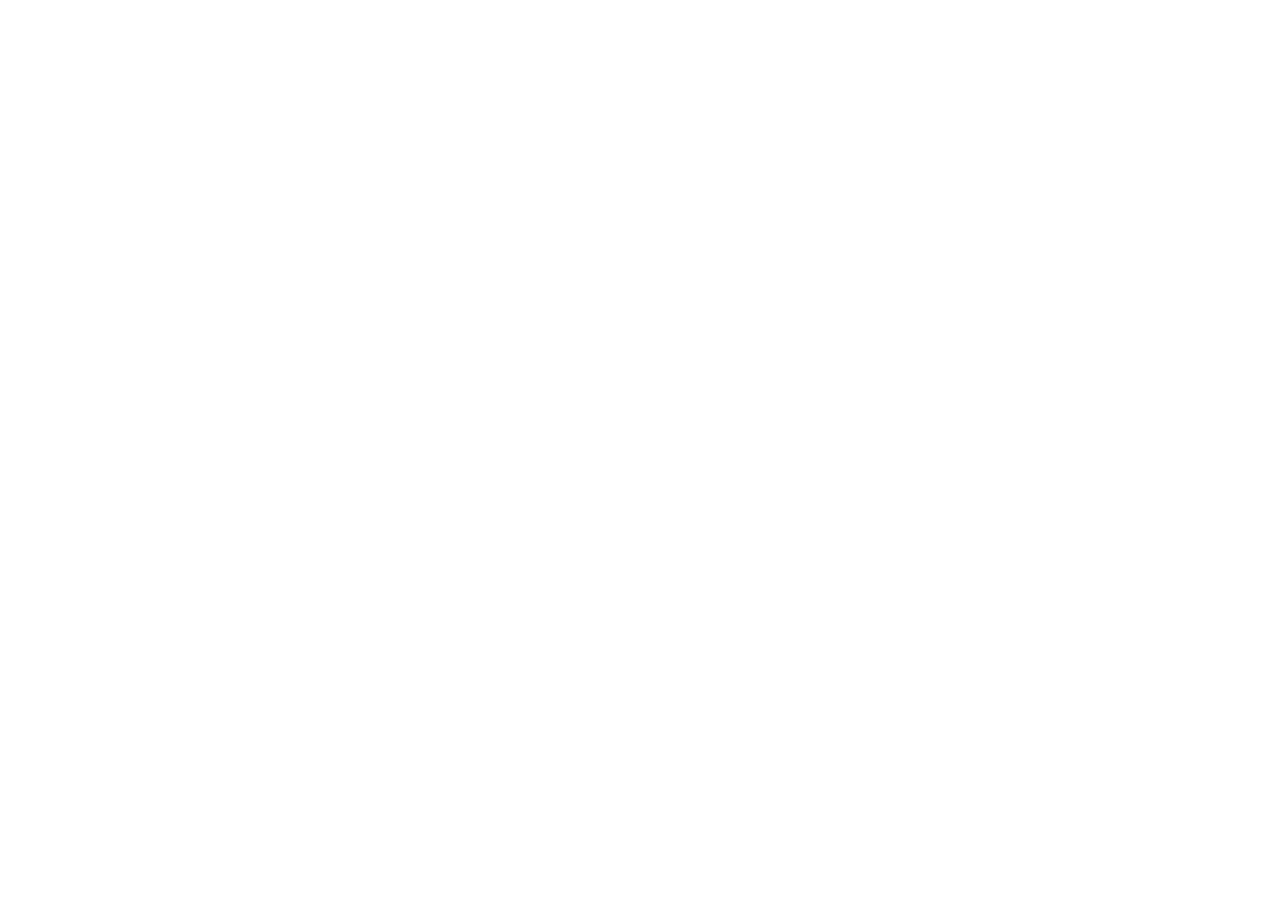
==== index.html @ 2b6e1b19 "Add: index.html and index.css and index.js..." ====
<!doctype html>
<html lang="en">
  <head>
    <meta charset="UTF-8" />
    <meta name="viewport" content="width=device-width, initial-scale=1.0" />
    <title>E-COMMERCE</title>
    <link rel="shortcut icon" href="/assets/image/icon/favicon.png" />
    <link rel="stylesheet" href="/assets/css/index.css" />
    <script src="./assets/js/index.js" defer></script>
  </head>
  <body>
    <script
      src="https://cdn.jsdelivr.net/npm/bootstrap@5.2.3/dist/js/bootstrap.bundle.min.js"
      integrity="sha384-kenU1KFdBIe4zVF0s0G1M5b4hcpxyD9F7jL+jjXkk+Q2h455rYXK/7HAuoJl+0I4"
      crossorigin="anonymous"
    ></script>
  </body>
</html>
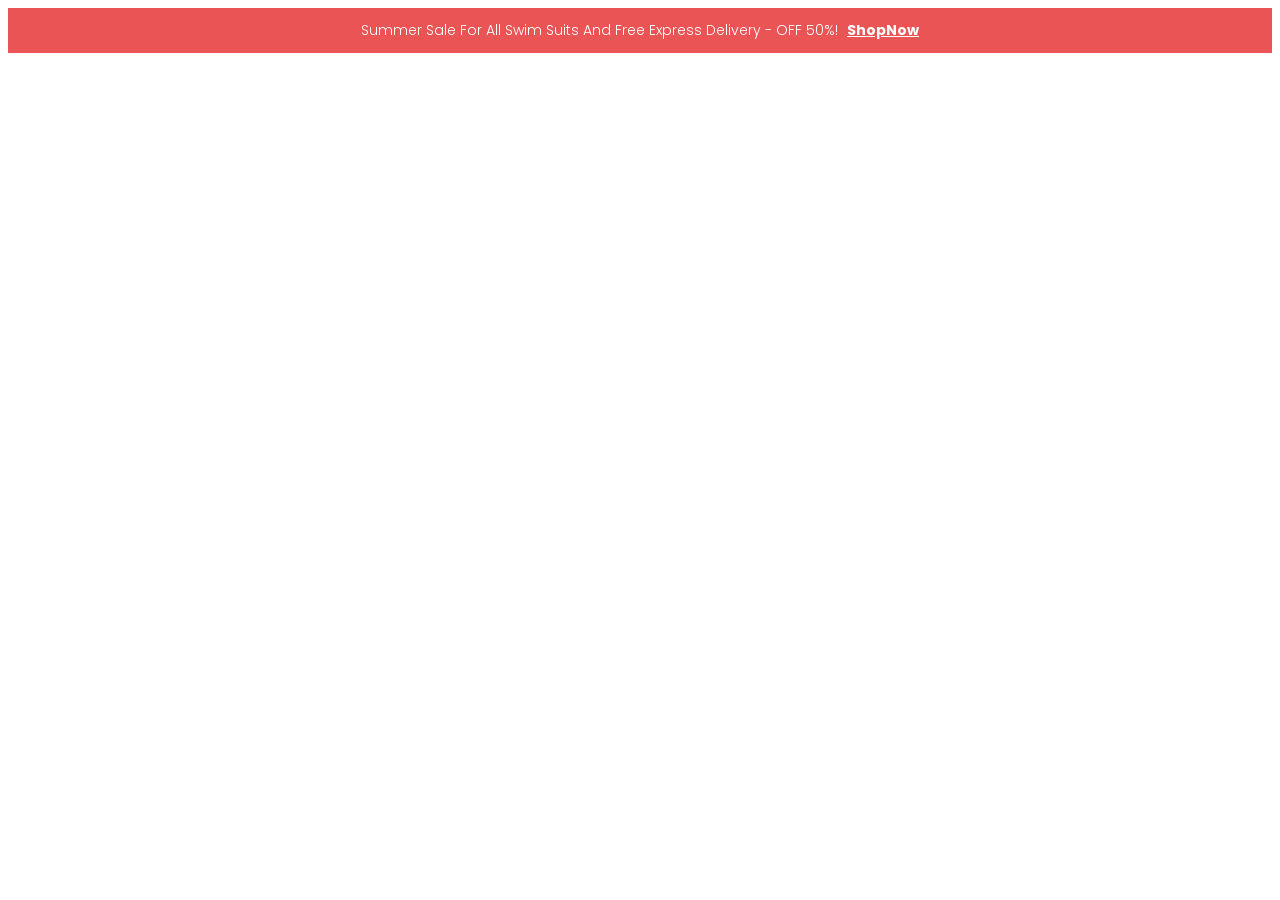
==== commit 670c09e9: "Change: index.html" ====
--- a/index.html
+++ b/index.html
@@ -6,9 +6,23 @@
     <title>E-COMMERCE</title>
     <link rel="shortcut icon" href="/assets/image/icon/favicon.png" />
     <link rel="stylesheet" href="/assets/css/index.css" />
+    <link rel="stylesheet" href="/assets/css/font.css" />
     <script src="./assets/js/index.js" defer></script>
   </head>
   <body>
+    <header>
+      <div class="top-banner">
+        <p>
+          Summer Sale For All Swim Suits And Free Express Delivery - OFF 50%!
+          <a href="#" class="shop-now-link">ShopNow</a>
+        </p>
+      </div>
+    </header>
+
+    <main></main>
+
+    <footer></footer>
+
     <script
       src="https://cdn.jsdelivr.net/npm/bootstrap@5.2.3/dist/js/bootstrap.bundle.min.js"
       integrity="sha384-kenU1KFdBIe4zVF0s0G1M5b4hcpxyD9F7jL+jjXkk+Q2h455rYXK/7HAuoJl+0I4"
--- a/assets/css/index.css
+++ b/assets/css/index.css
@@ -0,0 +1,27 @@
+body {
+  font-family: "Poppins", sans-serif;
+  font-weight: 300;
+  font-style: normal;
+}
+.top-banner {
+  background-color: #ea5455;
+  color: white;
+  text-align: center;
+  padding: 12px 20px;
+  font-size: 14px;
+  width: 100%;
+  box-sizing: border-box;
+}
+
+.top-banner p {
+  margin: 0;
+  display: inline-block;
+}
+
+.top-banner .shop-now-link {
+  color: white;
+  text-decoration: underline;
+  font-weight: bold;
+  margin-left: 5px;
+  cursor: pointer;
+}
--- a/assets/css/font.css
+++ b/assets/css/font.css
@@ -0,0 +1 @@
+@import url("https://fonts.googleapis.com/css2?family=Poppins:ital,wght@0,100;0,200;0,300;0,400;0,500;0,600;0,700;0,800;0,900;1,100;1,200;1,300;1,400;1,500;1,600;1,700;1,800;1,900&display=swap");
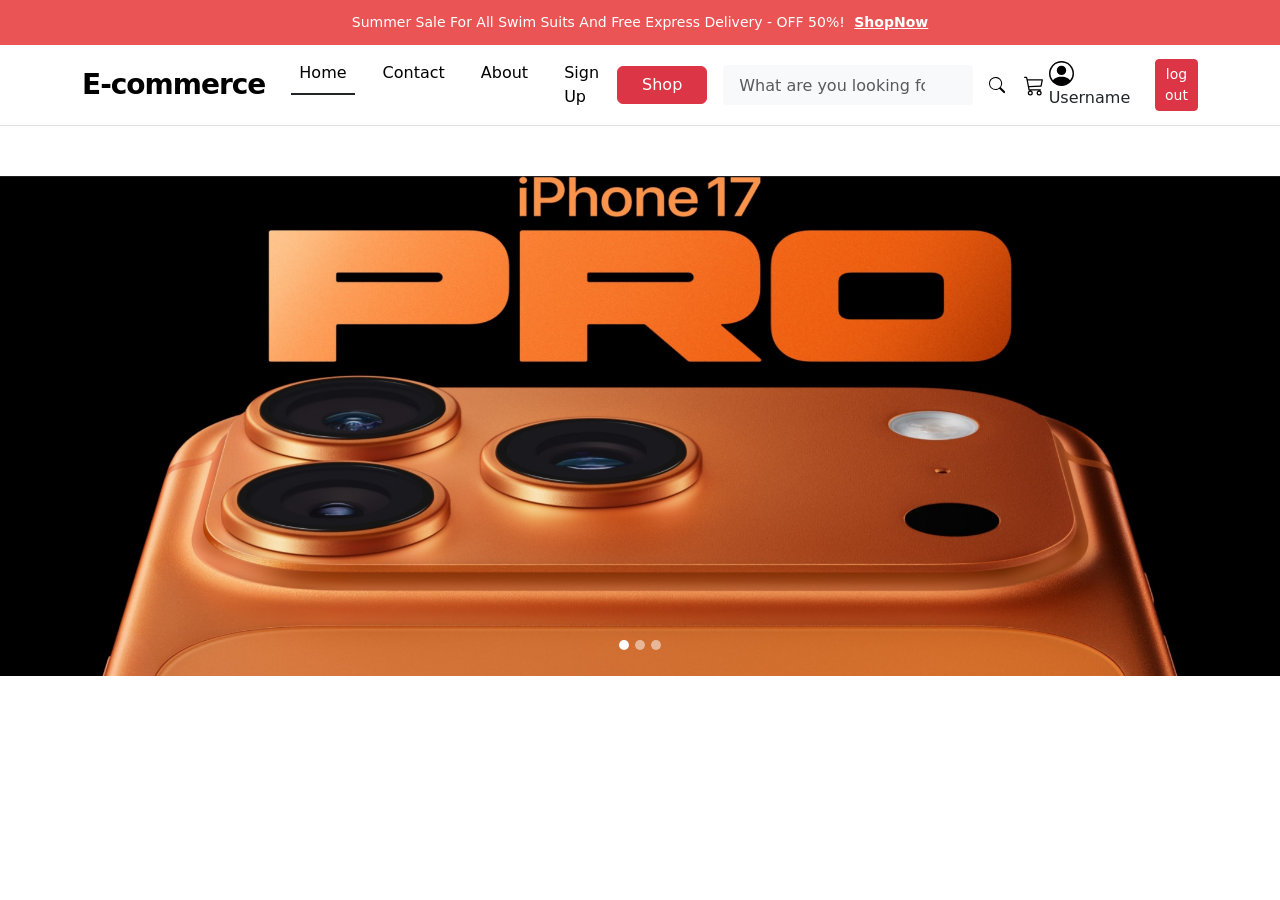
==== commit 85417632: "Change: index.css and index.html" ====
--- a/index.html
+++ b/index.html
@@ -5,22 +5,182 @@
     <meta name="viewport" content="width=device-width, initial-scale=1.0" />
     <title>E-COMMERCE</title>
     <link rel="shortcut icon" href="/assets/image/icon/favicon.png" />
-    <link rel="stylesheet" href="/assets/css/index.css" />
-    <link rel="stylesheet" href="/assets/css/font.css" />
+    <link rel="stylesheet" href="/assets/css/global.css" />
+    <link
+      href="https://cdn.jsdelivr.net/npm/bootstrap@5.2.3/dist/css/bootstrap.min.css"
+      rel="stylesheet"
+      integrity="sha384-rbsA2VBKQhggwzxH7pPCaAqO46MgnOM80zW1RWuH61DGLwZJEdK2Kadq2F9CUG65"
+      crossorigin="anonymous"
+    />
     <script src="./assets/js/index.js" defer></script>
   </head>
-  <body>
-    <header>
-      <div class="top-banner">
-        <p>
-          Summer Sale For All Swim Suits And Free Express Delivery - OFF 50%!
-          <a href="#" class="shop-now-link">ShopNow</a>
-        </p>
-      </div>
-    </header>
+  <body class="">
+    <div>
+      <header>
+        <div class="top-banner">
+          <p>
+            Summer Sale For All Swim Suits And Free Express Delivery - OFF 50%!
+            <a href="#" class="shop-now-link">ShopNow</a>
+          </p>
+        </div>
+      </header>
 
-    <main></main>
+      <main>
+        <nav
+          class="navbar navbar-expand-lg navbar-light bg-white border-bottom sticky-top"
+        >
+          <div class="container">
+            <a class="navbar-brand fw-bold fs-3" href="#">E-commerce</a>
 
+            <button
+              class="navbar-toggler"
+              type="button"
+              data-bs-toggle="collapse"
+              data-bs-target="#navbarNav"
+            >
+              <span class="navbar-toggler-icon"></span>
+            </button>
+
+            <div class="collapse navbar-collapse" id="navbarNav">
+              <ul class="navbar-nav mx-auto mb-2 mb-lg-0">
+                <li class="nav-item">
+                  <a
+                    class="nav-link active border-bottom border-2 border-dark"
+                    href="#"
+                    >Home</a
+                  >
+                </li>
+                <li class="nav-item">
+                  <a class="nav-link" href="#">Contact</a>
+                </li>
+                <li class="nav-item"><a class="nav-link" href="#">About</a></li>
+                <li class="nav-item">
+                  <a class="nav-link" href="#">Sign Up</a>
+                </li>
+              </ul>
+
+              <div class="d-flex align-items-center gap-3">
+                <a href="#" class="btn btn-danger px-4">Shop</a>
+                <div class="search-box position-relative d-none d-xl-block">
+                  <input
+                    type="text"
+                    class="form-control bg-light border-0 ps-3 pe-5"
+                    placeholder="What are you looking for?"
+                  />
+                  <i
+                    class="bi bi-search position-absolute end-0 top-50 translate-middle-y me-3"
+                  ></i>
+                </div>
+                <div class="nav-icons d-flex gap-3 fs-5">
+                  <div class="d-flex align-items-center gap-1">
+                    <svg
+                      class="search-icon"
+                      xmlns="http://www.w3.org/2000/svg"
+                      width="20"
+                      height="20"
+                      fill="black"
+                      class="bi bi-search"
+                      viewBox="0 0 16 16"
+                    >
+                      <path
+                        d="M11.742 10.344a6.5 6.5 0 1 0-1.397 1.398h-.001q.044.06.098.115l3.85 3.85a1 1 0 0 0 1.415-1.414l-3.85-3.85a1 1 0 0 0-.115-.1zM12 6.5a5.5 5.5 0 1 1-11 0 5.5 5.5 0 0 1 11 0"
+                      />
+                    </svg>
+                    <svg
+                      xmlns="http://www.w3.org/2000/svg"
+                      width="25"
+                      height="25"
+                      fill="black"
+                      class="bi bi-cart3"
+                      viewBox="0 0 16 16"
+                    >
+                      <path
+                        d="M0 1.5A.5.5 0 0 1 .5 1H2a.5.5 0 0 1 .485.379L2.89 3H14.5a.5.5 0 0 1 .49.598l-1 5a.5.5 0 0 1-.465.401l-9.397.472L4.415 11H13a.5.5 0 0 1 0 1H4a.5.5 0 0 1-.491-.408L2.01 3.607 1.61 2H.5a.5.5 0 0 1-.5-.5M3.102 4l.84 4.479 9.144-.459L13.89 4zM5 12a2 2 0 1 0 0 4 2 2 0 0 0 0-4m7 0a2 2 0 1 0 0 4 2 2 0 0 0 0-4m-7 1a1 1 0 1 1 0 2 1 1 0 0 1 0-2m7 0a1 1 0 1 1 0 2 1 1 0 0 1 0-2"
+                      />
+                    </svg>
+                    <span class="fs-6"
+                      ><svg
+                        xmlns="http://www.w3.org/2000/svg"
+                        width="25"
+                        height="25"
+                        fill="black"
+                        class="bi bi-person-circle"
+                        viewBox="0 0 16 16"
+                      >
+                        <path d="M11 6a3 3 0 1 1-6 0 3 3 0 0 1 6 0" />
+                        <path
+                          fill-rule="evenodd"
+                          d="M0 8a8 8 0 1 1 16 0A8 8 0 0 1 0 8m8-7a7 7 0 0 0-5.468 11.37C3.242 11.226 4.805 10 8 10s4.757 1.225 5.468 2.37A7 7 0 0 0 8 1"
+                        />
+                      </svg>
+                      Username</span
+                    >
+                  </div>
+                  <button class="btn btn-danger btn-sm">log out</button>
+                </div>
+              </div>
+            </div>
+          </div>
+        </nav>
+
+        <!--  -->
+        <div
+          id="carouselExampleIndicators"
+          class="carousel slide"
+          data-bs-ride="true"
+        >
+          <div class="carousel-indicators">
+            <button
+              type="button"
+              data-bs-target="#carouselExampleIndicators"
+              data-bs-slide-to="0"
+              class="active"
+              style="width: 10px; height: 10px; border-radius: 100%"
+              aria-current="true"
+              aria-label="Slide 1"
+            ></button>
+            <button
+              style="width: 10px; height: 10px; border-radius: 100%"
+              type="button"
+              data-bs-target="#carouselExampleIndicators"
+              data-bs-slide-to="1"
+              aria-label="Slide 2"
+            ></button>
+            <button
+              style="width: 10px; height: 10px; border-radius: 100%"
+              type="button"
+              data-bs-target="#carouselExampleIndicators"
+              data-bs-slide-to="2"
+              aria-label="Slide 3"
+            ></button>
+          </div>
+          <div class="carousel-inner">
+            <div class="carousel-item active">
+              <img src="/assets/image/1.jpg" class="d-block w-100" alt="..." />
+            </div>
+            <div class="carousel-item">
+              <img src="/assets/image/2.jpg" class="d-block w-100" alt="..." />
+            </div>
+            <div class="carousel-item">
+              <img src="/assets/image/3.jpg" class="d-block w-100" alt="..." />
+            </div>
+          </div>
+          <button
+            class="carousel-control-prev"
+            type="button"
+            data-bs-target="#carouselExampleIndicators"
+            data-bs-slide="prev"
+          ></button>
+          <button
+            class="carousel-control-next"
+            type="button"
+            data-bs-target="#carouselExampleIndicators"
+            data-bs-slide="next"
+          ></button>
+        </div>
+        <!--  -->
+      </main>
+    </div>
     <footer></footer>
 
     <script
--- a/assets/css/global.css
+++ b/assets/css/global.css
@@ -0,0 +1 @@
+@import url(./index.css);
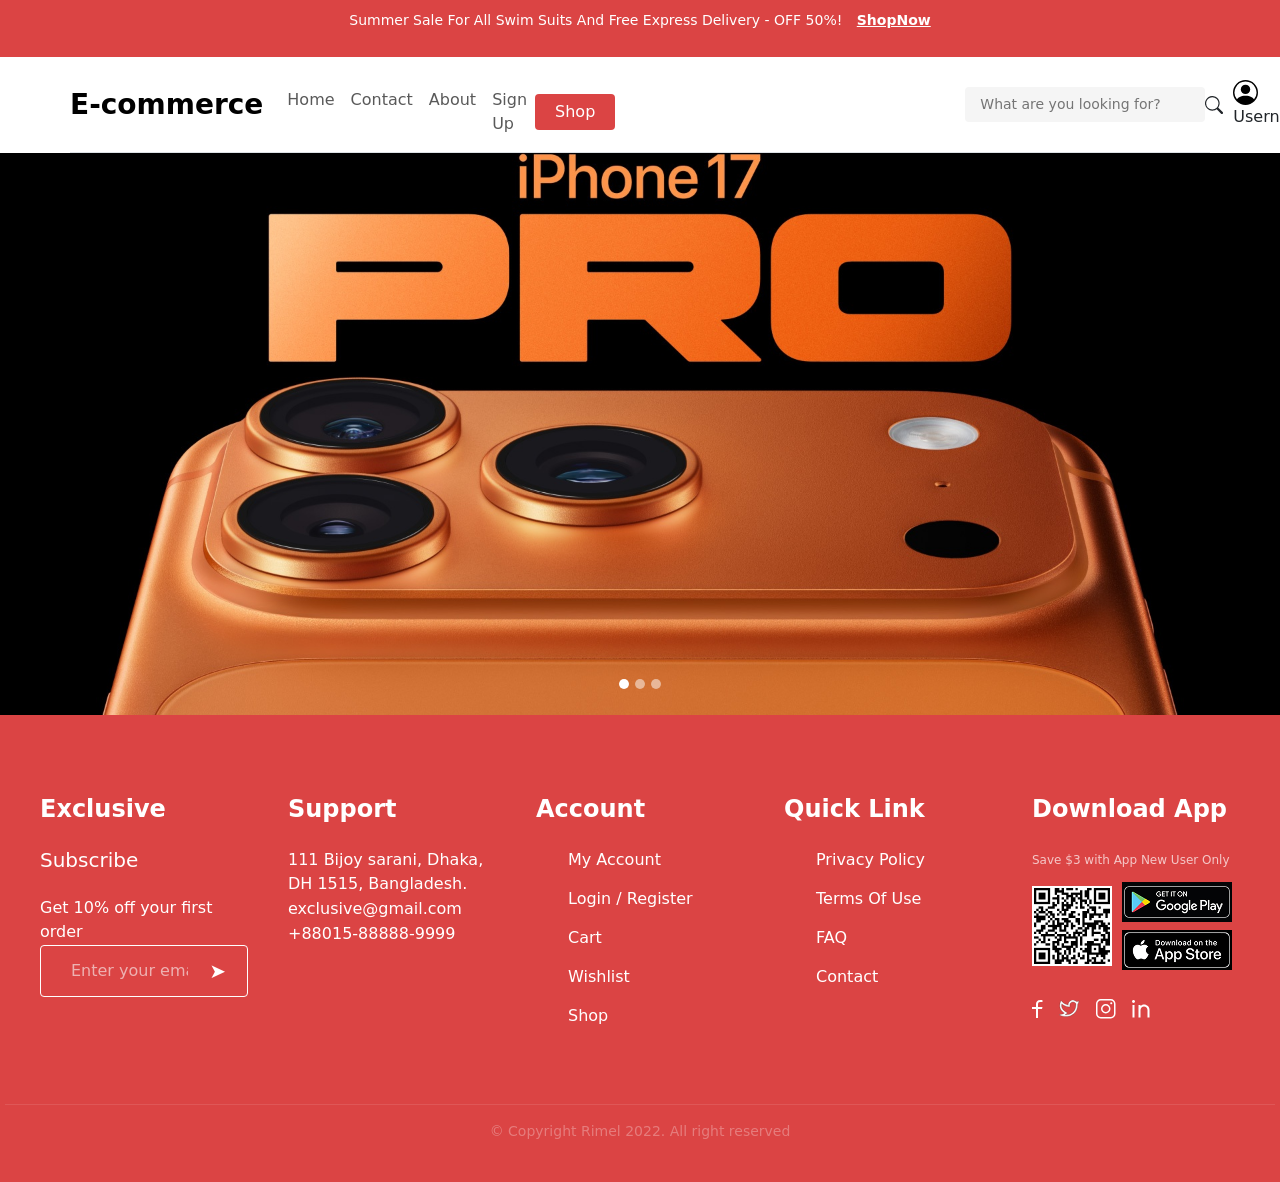
==== commit 5fcb8c4a: "change: signup" ====
--- a/index.html
+++ b/index.html
@@ -4,7 +4,7 @@
     <meta charset="UTF-8" />
     <meta name="viewport" content="width=device-width, initial-scale=1.0" />
     <title>E-COMMERCE</title>
-    <link rel="shortcut icon" href="/assets/image/icon/favicon.png" />
+    <link rel="shortcut icon" href="/assets/image/icon/icon.png" />
     <link rel="stylesheet" href="/assets/css/global.css" />
     <link
       href="https://cdn.jsdelivr.net/npm/bootstrap@5.2.3/dist/css/bootstrap.min.css"
@@ -27,77 +27,60 @@
 
       <main>
         <nav
-          class="navbar navbar-expand-lg navbar-light bg-white border-bottom sticky-top"
+          class="container navbar navbar-expand-lg navbar-light bg-white border-bottom"
         >
-          <div class="container">
-            <a class="navbar-brand fw-bold fs-3" href="#">E-commerce</a>
-
-            <button
-              class="navbar-toggler"
-              type="button"
-              data-bs-toggle="collapse"
-              data-bs-target="#navbarNav"
-            >
-              <span class="navbar-toggler-icon"></span>
-            </button>
-
-            <div class="collapse navbar-collapse" id="navbarNav">
-              <ul class="navbar-nav mx-auto mb-2 mb-lg-0">
-                <li class="nav-item">
-                  <a
-                    class="nav-link active border-bottom border-2 border-dark"
-                    href="#"
-                    >Home</a
-                  >
-                </li>
-                <li class="nav-item">
-                  <a class="nav-link" href="#">Contact</a>
-                </li>
-                <li class="nav-item"><a class="nav-link" href="#">About</a></li>
-                <li class="nav-item">
-                  <a class="nav-link" href="#">Sign Up</a>
-                </li>
-              </ul>
-
-              <div class="d-flex align-items-center gap-3">
-                <a href="#" class="btn btn-danger px-4">Shop</a>
-                <div class="search-box position-relative d-none d-xl-block">
-                  <input
-                    type="text"
-                    class="form-control bg-light border-0 ps-3 pe-5"
-                    placeholder="What are you looking for?"
-                  />
-                  <i
-                    class="bi bi-search position-absolute end-0 top-50 translate-middle-y me-3"
-                  ></i>
+          <div>
+            <div class="eCommerceButton">
+              <div>
+                <a class="navbar-brand fw-bold fs-3" href="#">E-commerce</a>
+              </div>
+              <div class="collapse navbar-collapse" id="navbarNav">
+                <!-- ss -->
+
+                <div class="navbarLogin">
+                  <ul class="navbar-nav mx-auto mb-2 mb-lg-0">
+                    <li class="nav-item">
+                      <a class="nav-link active-link" href="#">Home</a>
+                    </li>
+                    <li class="nav-item">
+                      <a class="nav-link" href="#">Contact</a>
+                    </li>
+                    <li class="nav-item">
+                      <a class="nav-link" href="./about.html">About</a>
+                    </li>
+                    <li class="nav-item">
+                      <a class="nav-link" href="./signUp.html">Sign Up</a>
+                    </li>
+                  </ul>
+
+                  <div class="">
+                    <a href="./shop.html" class="gap-20 btn btn-danger-custom"
+                      >Shop</a
+                    >
+                  </div>
                 </div>
-                <div class="nav-icons d-flex gap-3 fs-5">
-                  <div class="d-flex align-items-center gap-1">
+                <!-- hf -->
+                <div class="searchLogin">
+                  <div class="search-box-container">
+                    <input
+                      type="text"
+                      class="search-input"
+                      placeholder="What are you looking for?"
+                    />
                     <svg
-                      class="search-icon"
                       xmlns="http://www.w3.org/2000/svg"
-                      width="20"
-                      height="20"
-                      fill="black"
-                      class="bi bi-search"
+                      width="18"
+                      height="18"
+                      fill="currentColor"
+                      class="bi bi-search search-icon-svg"
                       viewBox="0 0 16 16"
                     >
                       <path
                         d="M11.742 10.344a6.5 6.5 0 1 0-1.397 1.398h-.001q.044.06.098.115l3.85 3.85a1 1 0 0 0 1.415-1.414l-3.85-3.85a1 1 0 0 0-.115-.1zM12 6.5a5.5 5.5 0 1 1-11 0 5.5 5.5 0 0 1 11 0"
                       />
                     </svg>
-                    <svg
-                      xmlns="http://www.w3.org/2000/svg"
-                      width="25"
-                      height="25"
-                      fill="black"
-                      class="bi bi-cart3"
-                      viewBox="0 0 16 16"
-                    >
-                      <path
-                        d="M0 1.5A.5.5 0 0 1 .5 1H2a.5.5 0 0 1 .485.379L2.89 3H14.5a.5.5 0 0 1 .49.598l-1 5a.5.5 0 0 1-.465.401l-9.397.472L4.415 11H13a.5.5 0 0 1 0 1H4a.5.5 0 0 1-.491-.408L2.01 3.607 1.61 2H.5a.5.5 0 0 1-.5-.5M3.102 4l.84 4.479 9.144-.459L13.89 4zM5 12a2 2 0 1 0 0 4 2 2 0 0 0 0-4m7 0a2 2 0 1 0 0 4 2 2 0 0 0 0-4m-7 1a1 1 0 1 1 0 2 1 1 0 0 1 0-2m7 0a1 1 0 1 1 0 2 1 1 0 0 1 0-2"
-                      />
-                    </svg>
+                  </div>
+                  <div>
                     <span class="fs-6"
                       ><svg
                         xmlns="http://www.w3.org/2000/svg"
@@ -122,7 +105,6 @@
             </div>
           </div>
         </nav>
-
         <!--  -->
         <div
           id="carouselExampleIndicators"
@@ -181,7 +163,139 @@
         <!--  -->
       </main>
     </div>
-    <footer></footer>
+    <footer class="footer">
+      <div class="footer-container">
+        <div class="footer-col">
+          <h3>Exclusive</h3>
+          <h4>Subscribe</h4>
+          <p>Get 10% off your first order</p>
+          <div class="subscribe-box">
+            <input type="email" placeholder="Enter your email" />
+            <button type="submit">➤</button>
+          </div>
+        </div>
+
+        <div class="footer-col">
+          <h3>Support</h3>
+          <p>
+            111 Bijoy sarani, Dhaka,<br />
+            DH 1515, Bangladesh.
+          </p>
+          <p>exclusive@gmail.com</p>
+          <p>+88015-88888-9999</p>
+        </div>
+
+        <div class="footer-col">
+          <h3>Account</h3>
+          <ul>
+            <li><a href="#">My Account</a></li>
+            <li><a href="#">Login / Register</a></li>
+            <li><a href="#">Cart</a></li>
+            <li><a href="#">Wishlist</a></li>
+            <li><a href="#">Shop</a></li>
+          </ul>
+        </div>
+
+        <div class="footer-col">
+          <h3>Quick Link</h3>
+          <ul>
+            <li><a href="#">Privacy Policy</a></li>
+            <li><a href="#">Terms Of Use</a></li>
+            <li><a href="#">FAQ</a></li>
+            <li><a href="#">Contact</a></li>
+          </ul>
+        </div>
+
+        <div class="footer-col">
+          <h3>Download App</h3>
+          <p class="small-text">Save $3 with App New User Only</p>
+          <div class="download-container">
+            <div class="qr-code">
+              <img src="./assets/image/qrKod.png" alt="Qr Code" />
+            </div>
+            <div class="app-buttons">
+              <img src="./assets/image/GooglePlay.png" alt="Google Play" />
+              <img src="./assets/image/appStore.png" alt="App Store" />
+            </div>
+          </div>
+          <div class="social-icons">
+            <a href="#"
+              ><svg
+                width="11"
+                height="18"
+                viewBox="0 0 11 18"
+                fill="none"
+                xmlns="http://www.w3.org/2000/svg"
+              >
+                <path
+                  d="M6 7H10.5L10 9H6V18H4V9H0V7H4V5.128C4 3.345 4.186 2.698 4.534 2.046C4.87501 1.40181 5.40181 0.875009 6.046 0.534C6.698 0.186 7.345 0 9.128 0C9.65 0 10.108 0.0500001 10.5 0.15V2H9.128C7.804 2 7.401 2.078 6.99 2.298C6.686 2.46 6.46 2.686 6.298 2.99C6.078 3.401 6 3.804 6 5.128V7Z"
+                  fill="white"
+                />
+              </svg>
+            </a>
+            <a href="#"
+              ><svg
+                width="21"
+                height="17"
+                viewBox="0 0 21 17"
+                fill="none"
+                xmlns="http://www.w3.org/2000/svg"
+              >
+                <path
+                  d="M12.1211 0.443359C12.9979 0.0925405 13.9592 0.00852311 14.8838 0.201172C15.8082 0.393885 16.6557 0.854624 17.3193 1.52637L17.3486 1.55664H17.3906C17.7296 1.55426 18.0806 1.59738 18.498 1.53809C18.882 1.48352 19.3278 1.34203 19.915 1.00977C19.6091 2.49447 19.4324 3.16729 18.7646 4.08301L18.7451 4.10938V4.14258C18.7451 7.9414 17.5781 10.7564 15.8262 12.7393C14.0729 14.7234 11.7275 15.8816 9.3623 16.3535C7.7452 16.6761 5.754 16.5731 3.99609 16.2109C3.11794 16.03 2.30096 15.7842 1.62012 15.4971C1.03699 15.2511 0.560061 14.9759 0.229492 14.6885C0.6606 14.6463 1.41195 14.553 2.24414 14.3594C3.24389 14.1267 4.37194 13.749 5.20312 13.1406L5.31934 13.0557L5.19922 12.9766C4.50766 12.5207 2.81165 11.4984 1.73145 9.5166C0.667008 7.56375 0.19288 4.66296 1.91406 0.425781C3.57929 2.34325 5.27273 3.66041 6.99512 4.36719C7.57627 4.60556 7.94226 4.72333 8.23145 4.79102C8.51953 4.85841 8.73223 4.8754 8.99219 4.91113L9.28711 4.95215L9.10742 4.77148C9.13232 3.84188 9.4255 2.93867 9.9541 2.17285C10.4906 1.3958 11.2444 0.794138 12.1211 0.443359ZM13.9053 1.90137C13.119 1.90124 12.3638 2.20994 11.8027 2.76074C11.3119 3.24267 11.0038 3.87627 10.9248 4.55371L10.9053 4.84668L10.877 6.4209C10.8756 6.49137 10.8592 6.56125 10.8291 6.625C10.799 6.6887 10.7556 6.74517 10.7021 6.79102C10.6487 6.83684 10.5861 6.87164 10.5186 6.8916C10.4511 6.91147 10.3802 6.91658 10.3105 6.90723L8.74902 6.69531C6.71753 6.41828 4.7663 5.48248 2.88965 3.91895L2.75781 3.80859L2.72754 3.97754C2.42573 5.64812 2.56793 7.0709 3.14746 8.30176C3.72674 9.53198 4.73875 10.5607 6.15625 11.4521L7.90234 12.5498C7.97145 12.5932 8.02959 12.6529 8.07031 12.7236C8.11103 12.7944 8.1339 12.8744 8.13672 12.9561C8.13951 13.0377 8.12173 13.1189 8.08594 13.1924C8.05014 13.2658 7.99667 13.3299 7.93066 13.3779L6.33887 14.541L6.11523 14.7041L6.3916 14.7207C7.34472 14.7801 8.25319 14.738 9.00977 14.5879C11.3887 14.1129 13.375 12.9789 14.7656 11.2207C16.1559 9.46269 16.9453 7.08826 16.9453 4.14258C16.9453 3.99705 16.8715 3.78499 16.7441 3.55762C16.6144 3.32598 16.4211 3.06491 16.167 2.82031C15.6584 2.33085 14.8999 1.90145 13.9053 1.90137Z"
+                  fill="white"
+                  stroke="black"
+                  stroke-width="0.2"
+                />
+              </svg>
+            </a>
+            <a href="#"
+              ><svg
+                width="20"
+                height="20"
+                viewBox="0 0 20 20"
+                fill="none"
+                xmlns="http://www.w3.org/2000/svg"
+              >
+                <path
+                  d="M14.75 0.75H4.75C3.68913 0.75 2.67172 1.17143 1.92157 1.92157C1.17143 2.67172 0.75 3.68913 0.75 4.75V14.75C0.75 15.8109 1.17143 16.8283 1.92157 17.5784C2.67172 18.3286 3.68913 18.75 4.75 18.75H14.75C15.8109 18.75 16.8283 18.3286 17.5784 17.5784C18.3286 16.8283 18.75 15.8109 18.75 14.75V4.75C18.75 3.68913 18.3286 2.67172 17.5784 1.92157C16.8283 1.17143 15.8109 0.75 14.75 0.75Z"
+                  stroke="white"
+                  stroke-width="1.5"
+                  stroke-linejoin="round"
+                />
+                <path
+                  d="M9.75 13.75C10.8109 13.75 11.8283 13.3286 12.5784 12.5784C13.3286 11.8283 13.75 10.8109 13.75 9.75C13.75 8.68913 13.3286 7.67172 12.5784 6.92157C11.8283 6.17143 10.8109 5.75 9.75 5.75C8.68913 5.75 7.67172 6.17143 6.92157 6.92157C6.17143 7.67172 5.75 8.68913 5.75 9.75C5.75 10.8109 6.17143 11.8283 6.92157 12.5784C7.67172 13.3286 8.68913 13.75 9.75 13.75V13.75Z"
+                  stroke="white"
+                  stroke-width="1.5"
+                  stroke-linejoin="round"
+                />
+                <path
+                  d="M15.25 5.25C15.5152 5.25 15.7696 5.14464 15.9571 4.95711C16.1446 4.76957 16.25 4.51522 16.25 4.25C16.25 3.98478 16.1446 3.73043 15.9571 3.54289C15.7696 3.35536 15.5152 3.25 15.25 3.25C14.9848 3.25 14.7304 3.35536 14.5429 3.54289C14.3554 3.73043 14.25 3.98478 14.25 4.25C14.25 4.51522 14.3554 4.76957 14.5429 4.95711C14.7304 5.14464 14.9848 5.25 15.25 5.25Z"
+                  fill="white"
+                />
+              </svg>
+            </a>
+            <a href="#"
+              ><svg
+                width="18"
+                height="18"
+                viewBox="0 0 18 18"
+                fill="none"
+                xmlns="http://www.w3.org/2000/svg"
+              >
+                <path
+                  d="M8.5 6.05C9.417 5.113 10.611 4.5 12 4.5C13.4587 4.5 14.8576 5.07946 15.8891 6.11091C16.9205 7.14236 17.5 8.54131 17.5 10V17.5H15.5V10C15.5 9.07174 15.1313 8.1815 14.4749 7.52513C13.8185 6.86875 12.9283 6.5 12 6.5C11.0717 6.5 10.1815 6.86875 9.52513 7.52513C8.86875 8.1815 8.5 9.07174 8.5 10V17.5H6.5V5H8.5V6.05ZM1.5 3C1.10218 3 0.720644 2.84196 0.43934 2.56066C0.158035 2.27936 0 1.89782 0 1.5C0 1.10218 0.158035 0.720644 0.43934 0.43934C0.720644 0.158035 1.10218 0 1.5 0C1.89782 0 2.27936 0.158035 2.56066 0.43934C2.84196 0.720644 3 1.10218 3 1.5C3 1.89782 2.84196 2.27936 2.56066 2.56066C2.27936 2.84196 1.89782 3 1.5 3ZM0.5 5H2.5V17.5H0.5V5Z"
+                  fill="white"
+                />
+              </svg>
+            </a>
+          </div>
+        </div>
+      </div>
+      <div class="footer-bottom">
+        <p>&copy; Copyright Rimel 2022. All right reserved</p>
+      </div>
+    </footer>
 
     <script
       src="https://cdn.jsdelivr.net/npm/bootstrap@5.2.3/dist/js/bootstrap.bundle.min.js"
--- a/assets/css/global.css
+++ b/assets/css/global.css
@@ -1 +1,7 @@
+@import url(./font.css);
 @import url(./index.css);
+@import url(./signUp.css);
+@import url(./logİn.css);
+@import url(./profilepage.css);
+@import url(./shop.css);
+@import url(./about.css);
